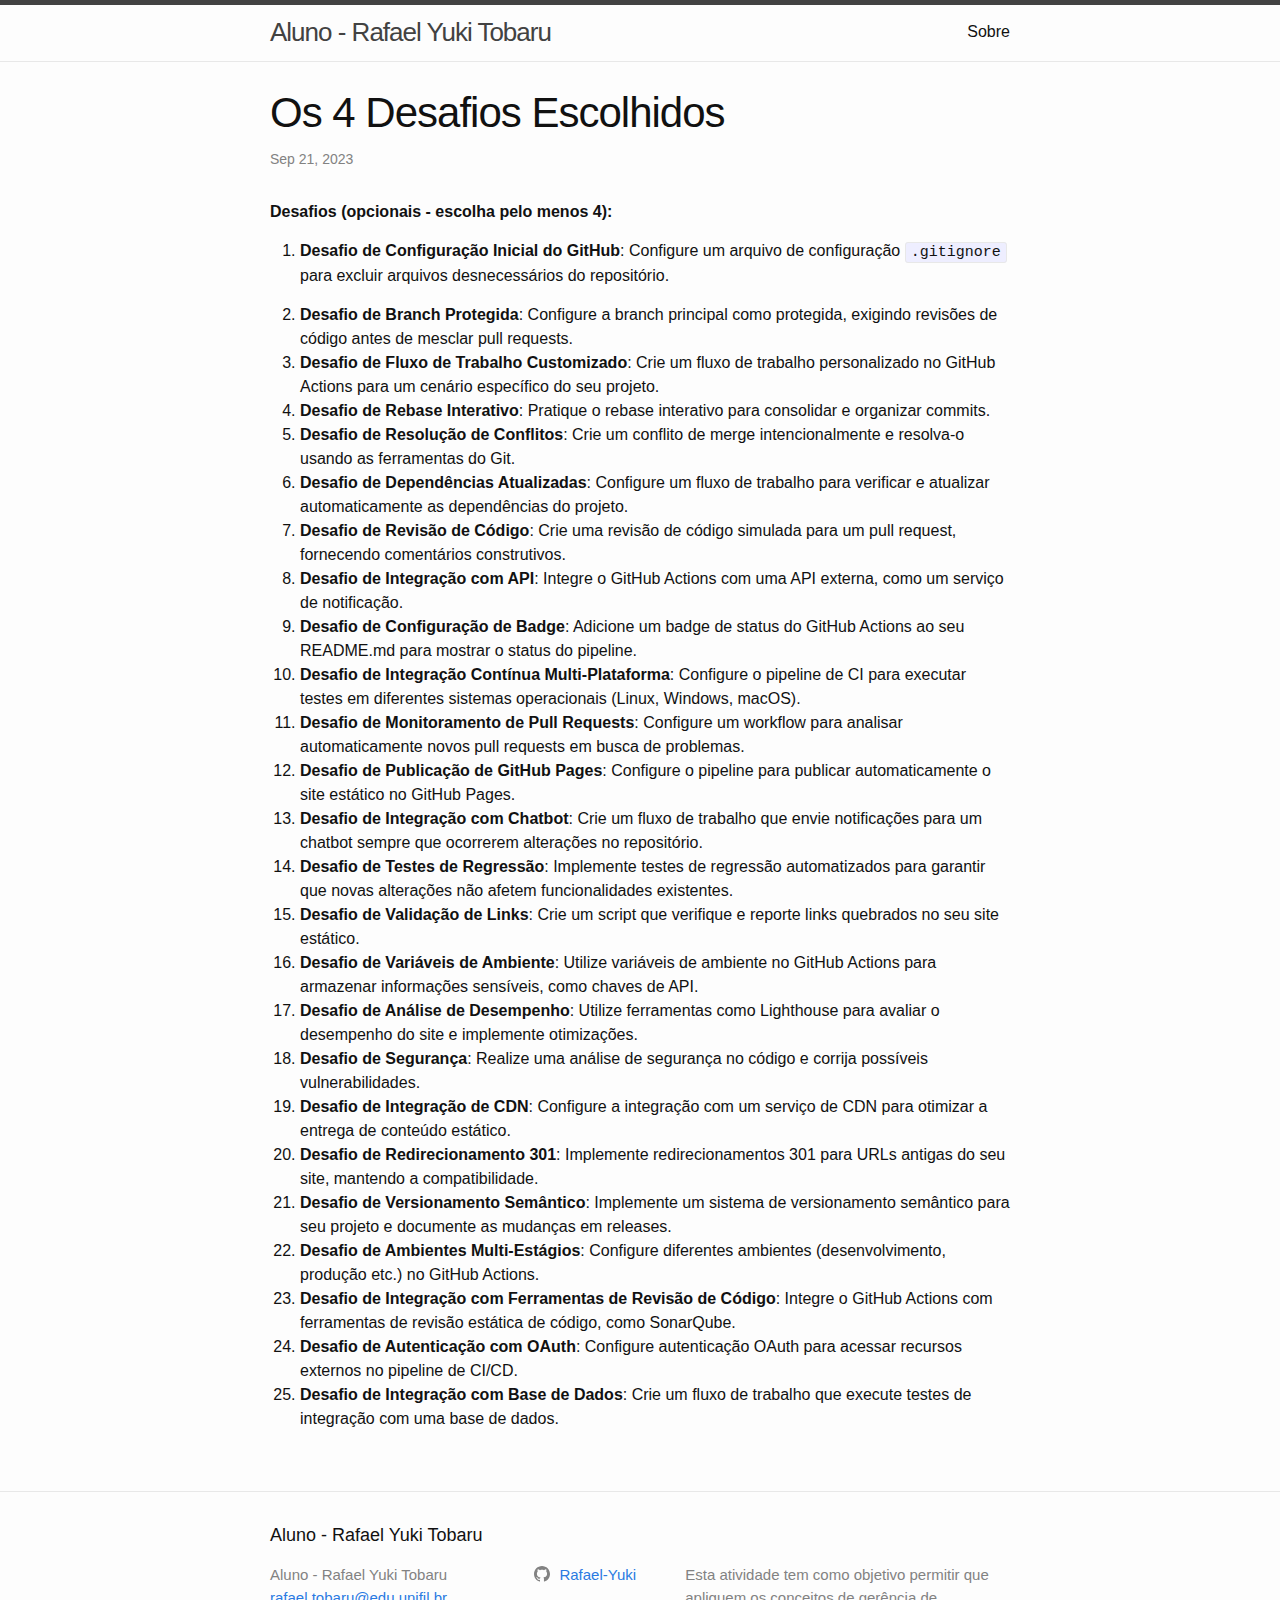
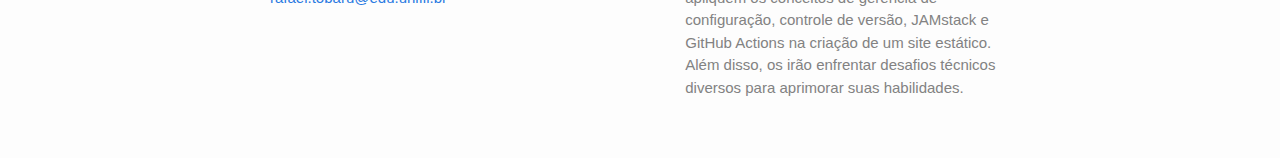
==== jekyll/update/2023/09/21/welcome-to-jekyll.html @ ce6be5b0 "site jekyll customizado" ====
<!DOCTYPE html>
<html lang="en"><head>
  <meta charset="utf-8">
  <meta http-equiv="X-UA-Compatible" content="IE=edge">
  <meta name="viewport" content="width=device-width, initial-scale=1"><!-- Begin Jekyll SEO tag v2.8.0 -->
<title>Os 4 Desafios Escolhidos | Aluno - Rafael Yuki Tobaru</title>
<meta name="generator" content="Jekyll v4.3.2" />
<meta property="og:title" content="Os 4 Desafios Escolhidos" />
<meta property="og:locale" content="en_US" />
<meta name="description" content="Desafios (opcionais - escolha pelo menos 4):" />
<meta property="og:description" content="Desafios (opcionais - escolha pelo menos 4):" />
<link rel="canonical" href="http://localhost:4000/jekyll/update/2023/09/21/welcome-to-jekyll.html" />
<meta property="og:url" content="http://localhost:4000/jekyll/update/2023/09/21/welcome-to-jekyll.html" />
<meta property="og:site_name" content="Aluno - Rafael Yuki Tobaru" />
<meta property="og:type" content="article" />
<meta property="article:published_time" content="2023-09-21T01:34:39-03:00" />
<meta name="twitter:card" content="summary" />
<meta property="twitter:title" content="Os 4 Desafios Escolhidos" />
<script type="application/ld+json">
{"@context":"https://schema.org","@type":"BlogPosting","dateModified":"2023-09-21T01:34:39-03:00","datePublished":"2023-09-21T01:34:39-03:00","description":"Desafios (opcionais - escolha pelo menos 4):","headline":"Os 4 Desafios Escolhidos","mainEntityOfPage":{"@type":"WebPage","@id":"http://localhost:4000/jekyll/update/2023/09/21/welcome-to-jekyll.html"},"url":"http://localhost:4000/jekyll/update/2023/09/21/welcome-to-jekyll.html"}</script>
<!-- End Jekyll SEO tag -->
<link rel="stylesheet" href="/assets/main.css"><link type="application/atom+xml" rel="alternate" href="http://localhost:4000/feed.xml" title="Aluno - Rafael Yuki Tobaru" /></head>
<body><header class="site-header" role="banner">

  <div class="wrapper"><a class="site-title" rel="author" href="/">Aluno - Rafael Yuki Tobaru</a><nav class="site-nav">
        <input type="checkbox" id="nav-trigger" class="nav-trigger" />
        <label for="nav-trigger">
          <span class="menu-icon">
            <svg viewBox="0 0 18 15" width="18px" height="15px">
              <path d="M18,1.484c0,0.82-0.665,1.484-1.484,1.484H1.484C0.665,2.969,0,2.304,0,1.484l0,0C0,0.665,0.665,0,1.484,0 h15.032C17.335,0,18,0.665,18,1.484L18,1.484z M18,7.516C18,8.335,17.335,9,16.516,9H1.484C0.665,9,0,8.335,0,7.516l0,0 c0-0.82,0.665-1.484,1.484-1.484h15.032C17.335,6.031,18,6.696,18,7.516L18,7.516z M18,13.516C18,14.335,17.335,15,16.516,15H1.484 C0.665,15,0,14.335,0,13.516l0,0c0-0.82,0.665-1.483,1.484-1.483h15.032C17.335,12.031,18,12.695,18,13.516L18,13.516z"/>
            </svg>
          </span>
        </label>

        <div class="trigger"><a class="page-link" href="/Sobre/">Sobre</a></div>
      </nav></div>
</header>
<main class="page-content" aria-label="Content">
      <div class="wrapper">
        <article class="post h-entry" itemscope itemtype="http://schema.org/BlogPosting">

  <header class="post-header">
    <h1 class="post-title p-name" itemprop="name headline">Os 4 Desafios Escolhidos</h1>
    <p class="post-meta">
      <time class="dt-published" datetime="2023-09-21T01:34:39-03:00" itemprop="datePublished">Sep 21, 2023
      </time></p>
  </header>

  <div class="post-content e-content" itemprop="articleBody">
    <p><strong>Desafios (opcionais - escolha pelo menos 4):</strong></p>

<ol>
  <li>
    <p><strong>Desafio de Configuração Inicial do GitHub</strong>: Configure um arquivo de configuração <code class="language-plaintext highlighter-rouge">.gitignore</code> para excluir arquivos desnecessários do repositório.</p>
  </li>
  <li><strong>Desafio de Branch Protegida</strong>: Configure a branch principal como protegida, exigindo revisões de código antes de mesclar pull requests.</li>
  <li><strong>Desafio de Fluxo de Trabalho Customizado</strong>: Crie um fluxo de trabalho personalizado no GitHub Actions para um cenário específico do seu projeto.</li>
  <li><strong>Desafio de Rebase Interativo</strong>: Pratique o rebase interativo para consolidar e organizar commits.</li>
  <li><strong>Desafio de Resolução de Conflitos</strong>: Crie um conflito de merge intencionalmente e resolva-o usando as ferramentas do Git.</li>
  <li><strong>Desafio de Dependências Atualizadas</strong>: Configure um fluxo de trabalho para verificar e atualizar automaticamente as dependências do projeto.</li>
  <li><strong>Desafio de Revisão de Código</strong>: Crie uma revisão de código simulada para um pull request, fornecendo comentários construtivos.</li>
  <li><strong>Desafio de Integração com API</strong>: Integre o GitHub Actions com uma API externa, como um serviço de notificação.</li>
  <li><strong>Desafio de Configuração de Badge</strong>: Adicione um badge de status do GitHub Actions ao seu README.md para mostrar o status do pipeline.</li>
  <li><strong>Desafio de Integração Contínua Multi-Plataforma</strong>: Configure o pipeline de CI para executar testes em diferentes sistemas operacionais (Linux, Windows, macOS).</li>
  <li><strong>Desafio de Monitoramento de Pull Requests</strong>: Configure um workflow para analisar automaticamente novos pull requests em busca de problemas.</li>
  <li><strong>Desafio de Publicação de GitHub Pages</strong>: Configure o pipeline para publicar automaticamente o site estático no GitHub Pages.</li>
  <li><strong>Desafio de Integração com Chatbot</strong>: Crie um fluxo de trabalho que envie notificações para um chatbot sempre que ocorrerem alterações no repositório.</li>
  <li><strong>Desafio de Testes de Regressão</strong>: Implemente testes de regressão automatizados para garantir que novas alterações não afetem funcionalidades existentes.</li>
  <li><strong>Desafio de Validação de Links</strong>: Crie um script que verifique e reporte links quebrados no seu site estático.</li>
  <li><strong>Desafio de Variáveis de Ambiente</strong>: Utilize variáveis de ambiente no GitHub Actions para armazenar informações sensíveis, como chaves de API.</li>
  <li><strong>Desafio de Análise de Desempenho</strong>: Utilize ferramentas como Lighthouse para avaliar o desempenho do site e implemente otimizações.</li>
  <li><strong>Desafio de Segurança</strong>: Realize uma análise de segurança no código e corrija possíveis vulnerabilidades.</li>
  <li><strong>Desafio de Integração de CDN</strong>: Configure a integração com um serviço de CDN para otimizar a entrega de conteúdo estático.</li>
  <li><strong>Desafio de Redirecionamento 301</strong>: Implemente redirecionamentos 301 para URLs antigas do seu site, mantendo a compatibilidade.</li>
  <li><strong>Desafio de Versionamento Semântico</strong>: Implemente um sistema de versionamento semântico para seu projeto e documente as mudanças em releases.</li>
  <li><strong>Desafio de Ambientes Multi-Estágios</strong>: Configure diferentes ambientes (desenvolvimento, produção etc.) no GitHub Actions.</li>
  <li><strong>Desafio de Integração com Ferramentas de Revisão de Código</strong>: Integre o GitHub Actions com ferramentas de revisão estática de código, como SonarQube.</li>
  <li><strong>Desafio de Autenticação com OAuth</strong>: Configure autenticação OAuth para acessar recursos externos no pipeline de CI/CD.</li>
  <li><strong>Desafio de Integração com Base de Dados</strong>: Crie um fluxo de trabalho que execute testes de integração com uma base de dados.</li>
</ol>

  </div><a class="u-url" href="/jekyll/update/2023/09/21/welcome-to-jekyll.html" hidden></a>
</article>

      </div>
    </main><footer class="site-footer h-card">
  <data class="u-url" href="/"></data>

  <div class="wrapper">

    <h2 class="footer-heading">Aluno - Rafael Yuki Tobaru</h2>

    <div class="footer-col-wrapper">
      <div class="footer-col footer-col-1">
        <ul class="contact-list">
          <li class="p-name">Aluno - Rafael Yuki Tobaru</li><li><a class="u-email" href="mailto:rafael.tobaru@edu.unifil.br">rafael.tobaru@edu.unifil.br</a></li></ul>
      </div>

      <div class="footer-col footer-col-2"><ul class="social-media-list"><li><a href="https://github.com/Rafael-Yuki"><svg class="svg-icon"><use xlink:href="/assets/minima-social-icons.svg#github"></use></svg> <span class="username">Rafael-Yuki</span></a></li></ul>
</div>

      <div class="footer-col footer-col-3">
        <p>Esta atividade tem como objetivo permitir que apliquem os conceitos de gerência de configuração,  controle de versão, JAMstack e GitHub Actions na criação de um site estático.  Além disso, os irão enfrentar desafios técnicos diversos para aprimorar suas habilidades.</p>
      </div>
    </div>

  </div>

</footer>
</body>

</html>
---- assets/main.css ----
/**
 * Reset some basic elements
 */
body, h1, h2, h3, h4, h5, h6,
p, blockquote, pre, hr,
dl, dd, ol, ul, figure {
  margin: 0;
  padding: 0;
}

/**
 * Basic styling
 */
body {
  font: 400 16px/1.5 -apple-system, BlinkMacSystemFont, "Segoe UI", Roboto, Helvetica, Arial, sans-serif, "Apple Color Emoji", "Segoe UI Emoji", "Segoe UI Symbol";
  color: #111;
  background-color: #fdfdfd;
  -webkit-text-size-adjust: 100%;
  -webkit-font-feature-settings: "kern" 1;
  -moz-font-feature-settings: "kern" 1;
  -o-font-feature-settings: "kern" 1;
  font-feature-settings: "kern" 1;
  font-kerning: normal;
  display: flex;
  min-height: 100vh;
  flex-direction: column;
}

/**
 * Set `margin-bottom` to maintain vertical rhythm
 */
h1, h2, h3, h4, h5, h6,
p, blockquote, pre,
ul, ol, dl, figure,
.highlight {
  margin-bottom: 15px;
}

/**
 * `main` element
 */
main {
  display: block; /* Default value of `display` of `main` element is 'inline' in IE 11. */
}

/**
 * Images
 */
img {
  max-width: 100%;
  vertical-align: middle;
}

/**
 * Figures
 */
figure > img {
  display: block;
}

figcaption {
  font-size: 14px;
}

/**
 * Lists
 */
ul, ol {
  margin-left: 30px;
}

li > ul,
li > ol {
  margin-bottom: 0;
}

/**
 * Headings
 */
h1, h2, h3, h4, h5, h6 {
  font-weight: 400;
}

/**
 * Links
 */
a {
  color: #2a7ae2;
  text-decoration: none;
}
a:visited {
  color: #1756a9;
}
a:hover {
  color: #111;
  text-decoration: underline;
}
.social-media-list a:hover {
  text-decoration: none;
}
.social-media-list a:hover .username {
  text-decoration: underline;
}

/**
 * Blockquotes
 */
blockquote {
  color: #828282;
  border-left: 4px solid #e8e8e8;
  padding-left: 15px;
  font-size: 18px;
  letter-spacing: -1px;
  font-style: italic;
}
blockquote > :last-child {
  margin-bottom: 0;
}

/**
 * Code formatting
 */
pre,
code {
  font-size: 15px;
  border: 1px solid #e8e8e8;
  border-radius: 3px;
  background-color: #eef;
}

code {
  padding: 1px 5px;
}

pre {
  padding: 8px 12px;
  overflow-x: auto;
}
pre > code {
  border: 0;
  padding-right: 0;
  padding-left: 0;
}

/**
 * Wrapper
 */
.wrapper {
  max-width: -webkit-calc(800px - (30px * 2));
  max-width: calc(800px - 30px * 2);
  margin-right: auto;
  margin-left: auto;
  padding-right: 30px;
  padding-left: 30px;
}
@media screen and (max-width: 800px) {
  .wrapper {
    max-width: -webkit-calc(800px - (30px));
    max-width: calc(800px - (30px));
    padding-right: 15px;
    padding-left: 15px;
  }
}

/**
 * Clearfix
 */
.footer-col-wrapper:after, .wrapper:after {
  content: "";
  display: table;
  clear: both;
}

/**
 * Icons
 */
.svg-icon {
  width: 16px;
  height: 16px;
  display: inline-block;
  fill: #828282;
  padding-right: 5px;
  vertical-align: text-top;
}

.social-media-list li + li {
  padding-top: 5px;
}

/**
 * Tables
 */
table {
  margin-bottom: 30px;
  width: 100%;
  text-align: left;
  color: #3f3f3f;
  border-collapse: collapse;
  border: 1px solid #e8e8e8;
}
table tr:nth-child(even) {
  background-color: #f7f7f7;
}
table th, table td {
  padding: 10px 15px;
}
table th {
  background-color: #f0f0f0;
  border: 1px solid #dedede;
  border-bottom-color: #c9c9c9;
}
table td {
  border: 1px solid #e8e8e8;
}

/**
 * Site header
 */
.site-header {
  border-top: 5px solid #424242;
  border-bottom: 1px solid #e8e8e8;
  min-height: 55.95px;
  position: relative;
}

.site-title {
  font-size: 26px;
  font-weight: 300;
  line-height: 54px;
  letter-spacing: -1px;
  margin-bottom: 0;
  float: left;
}
.site-title, .site-title:visited {
  color: #424242;
}

.site-nav {
  float: right;
  line-height: 54px;
}
.site-nav .nav-trigger {
  display: none;
}
.site-nav .menu-icon {
  display: none;
}
.site-nav .page-link {
  color: #111;
  line-height: 1.5;
}
.site-nav .page-link:not(:last-child) {
  margin-right: 20px;
}
@media screen and (max-width: 600px) {
  .site-nav {
    position: absolute;
    top: 9px;
    right: 15px;
    background-color: #fdfdfd;
    border: 1px solid #e8e8e8;
    border-radius: 5px;
    text-align: right;
  }
  .site-nav label[for=nav-trigger] {
    display: block;
    float: right;
    width: 36px;
    height: 36px;
    z-index: 2;
    cursor: pointer;
  }
  .site-nav .menu-icon {
    display: block;
    float: right;
    width: 36px;
    height: 26px;
    line-height: 0;
    padding-top: 10px;
    text-align: center;
  }
  .site-nav .menu-icon > svg {
    fill: #424242;
  }
  .site-nav input ~ .trigger {
    clear: both;
    display: none;
  }
  .site-nav input:checked ~ .trigger {
    display: block;
    padding-bottom: 5px;
  }
  .site-nav .page-link {
    display: block;
    padding: 5px 10px;
    margin-left: 20px;
  }
  .site-nav .page-link:not(:last-child) {
    margin-right: 0;
  }
}

/**
 * Site footer
 */
.site-footer {
  border-top: 1px solid #e8e8e8;
  padding: 30px 0;
}

.footer-heading {
  font-size: 18px;
  margin-bottom: 15px;
}

.contact-list,
.social-media-list {
  list-style: none;
  margin-left: 0;
}

.footer-col-wrapper {
  font-size: 15px;
  color: #828282;
  margin-left: -15px;
}

.footer-col {
  float: left;
  margin-bottom: 15px;
  padding-left: 15px;
}

.footer-col-1 {
  width: -webkit-calc(35% - (30px / 2));
  width: calc(35% - 30px / 2);
}

.footer-col-2 {
  width: -webkit-calc(20% - (30px / 2));
  width: calc(20% - 30px / 2);
}

.footer-col-3 {
  width: -webkit-calc(45% - (30px / 2));
  width: calc(45% - 30px / 2);
}

@media screen and (max-width: 800px) {
  .footer-col-1,
  .footer-col-2 {
    width: -webkit-calc(50% - (30px / 2));
    width: calc(50% - 30px / 2);
  }
  .footer-col-3 {
    width: -webkit-calc(100% - (30px / 2));
    width: calc(100% - 30px / 2);
  }
}
@media screen and (max-width: 600px) {
  .footer-col {
    float: none;
    width: -webkit-calc(100% - (30px / 2));
    width: calc(100% - 30px / 2);
  }
}
/**
 * Page content
 */
.page-content {
  padding: 30px 0;
  flex: 1;
}

.page-heading {
  font-size: 32px;
}

.post-list-heading {
  font-size: 28px;
}

.post-list {
  margin-left: 0;
  list-style: none;
}
.post-list > li {
  margin-bottom: 30px;
}

.post-meta {
  font-size: 14px;
  color: #828282;
}

.post-link {
  display: block;
  font-size: 24px;
}

/**
 * Posts
 */
.post-header {
  margin-bottom: 30px;
}

.post-title {
  font-size: 42px;
  letter-spacing: -1px;
  line-height: 1;
}
@media screen and (max-width: 800px) {
  .post-title {
    font-size: 36px;
  }
}

.post-content {
  margin-bottom: 30px;
}
.post-content h2 {
  font-size: 32px;
}
@media screen and (max-width: 800px) {
  .post-content h2 {
    font-size: 28px;
  }
}
.post-content h3 {
  font-size: 26px;
}
@media screen and (max-width: 800px) {
  .post-content h3 {
    font-size: 22px;
  }
}
.post-content h4 {
  font-size: 20px;
}
@media screen and (max-width: 800px) {
  .post-content h4 {
    font-size: 18px;
  }
}

/**
 * Syntax highlighting styles
 */
.highlight {
  background: #fff;
}
.highlighter-rouge .highlight {
  background: #eef;
}
.highlight .c {
  color: #998;
  font-style: italic;
}
.highlight .err {
  color: #a61717;
  background-color: #e3d2d2;
}
.highlight .k {
  font-weight: bold;
}
.highlight .o {
  font-weight: bold;
}
.highlight .cm {
  color: #998;
  font-style: italic;
}
.highlight .cp {
  color: #999;
  font-weight: bold;
}
.highlight .c1 {
  color: #998;
  font-style: italic;
}
.highlight .cs {
  color: #999;
  font-weight: bold;
  font-style: italic;
}
.highlight .gd {
  color: #000;
  background-color: #fdd;
}
.highlight .gd .x {
  color: #000;
  background-color: #faa;
}
.highlight .ge {
  font-style: italic;
}
.highlight .gr {
  color: #a00;
}
.highlight .gh {
  color: #999;
}
.highlight .gi {
  color: #000;
  background-color: #dfd;
}
.highlight .gi .x {
  color: #000;
  background-color: #afa;
}
.highlight .go {
  color: #888;
}
.highlight .gp {
  color: #555;
}
.highlight .gs {
  font-weight: bold;
}
.highlight .gu {
  color: #aaa;
}
.highlight .gt {
  color: #a00;
}
.highlight .kc {
  font-weight: bold;
}
.highlight .kd {
  font-weight: bold;
}
.highlight .kp {
  font-weight: bold;
}
.highlight .kr {
  font-weight: bold;
}
.highlight .kt {
  color: #458;
  font-weight: bold;
}
.highlight .m {
  color: #099;
}
.highlight .s {
  color: #d14;
}
.highlight .na {
  color: #008080;
}
.highlight .nb {
  color: #0086B3;
}
.highlight .nc {
  color: #458;
  font-weight: bold;
}
.highlight .no {
  color: #008080;
}
.highlight .ni {
  color: #800080;
}
.highlight .ne {
  color: #900;
  font-weight: bold;
}
.highlight .nf {
  color: #900;
  font-weight: bold;
}
.highlight .nn {
  color: #555;
}
.highlight .nt {
  color: #000080;
}
.highlight .nv {
  color: #008080;
}
.highlight .ow {
  font-weight: bold;
}
.highlight .w {
  color: #bbb;
}
.highlight .mf {
  color: #099;
}
.highlight .mh {
  color: #099;
}
.highlight .mi {
  color: #099;
}
.highlight .mo {
  color: #099;
}
.highlight .sb {
  color: #d14;
}
.highlight .sc {
  color: #d14;
}
.highlight .sd {
  color: #d14;
}
.highlight .s2 {
  color: #d14;
}
.highlight .se {
  color: #d14;
}
.highlight .sh {
  color: #d14;
}
.highlight .si {
  color: #d14;
}
.highlight .sx {
  color: #d14;
}
.highlight .sr {
  color: #009926;
}
.highlight .s1 {
  color: #d14;
}
.highlight .ss {
  color: #990073;
}
.highlight .bp {
  color: #999;
}
.highlight .vc {
  color: #008080;
}
.highlight .vg {
  color: #008080;
}
.highlight .vi {
  color: #008080;
}
.highlight .il {
  color: #099;
}

/*# sourceMappingURL=main.css.map */
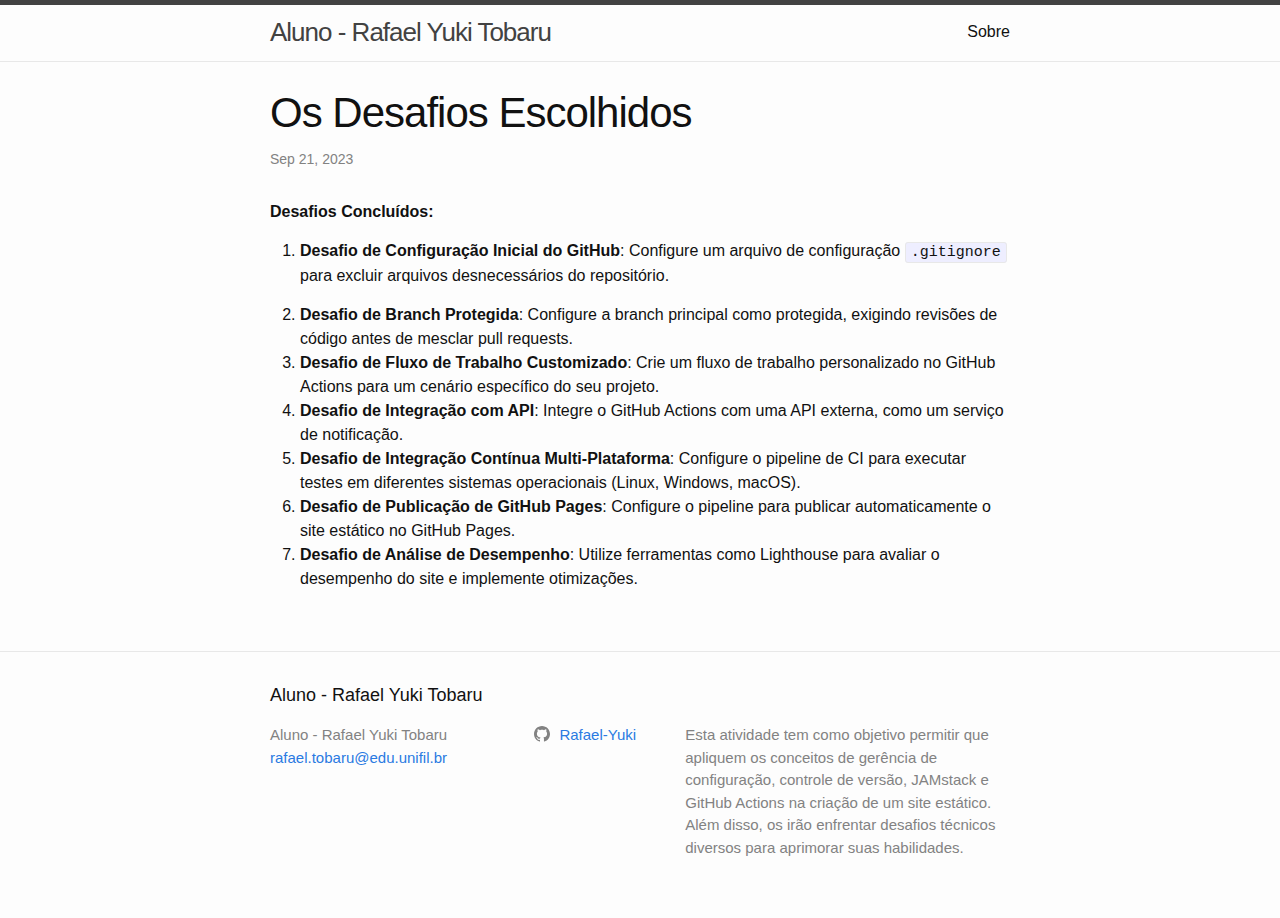
==== commit a898aed2: "desafios concluídos" ====
--- a/jekyll/update/2023/09/21/welcome-to-jekyll.html
+++ b/jekyll/update/2023/09/21/welcome-to-jekyll.html
@@ -3,7 +3,7 @@
   <meta charset="utf-8">
   <meta http-equiv="X-UA-Compatible" content="IE=edge">
   <meta name="viewport" content="width=device-width, initial-scale=1"><!-- Begin Jekyll SEO tag v2.8.0 -->
-<title>Os 4 Desafios Escolhidos | Aluno - Rafael Yuki Tobaru</title>
+<title>Os Desafios Escolhidos | Aluno - Rafael Yuki Tobaru</title>
 <meta name="generator" content="Jekyll v4.3.2" />
 <meta property="og:title" content="Os 4 Desafios Escolhidos" />
 <meta property="og:locale" content="en_US" />
@@ -40,14 +40,14 @@
         <article class="post h-entry" itemscope itemtype="http://schema.org/BlogPosting">
 
   <header class="post-header">
-    <h1 class="post-title p-name" itemprop="name headline">Os 4 Desafios Escolhidos</h1>
+    <h1 class="post-title p-name" itemprop="name headline">Os Desafios Escolhidos</h1>
     <p class="post-meta">
       <time class="dt-published" datetime="2023-09-21T01:34:39-03:00" itemprop="datePublished">Sep 21, 2023
       </time></p>
   </header>
 
   <div class="post-content e-content" itemprop="articleBody">
-    <p><strong>Desafios (opcionais - escolha pelo menos 4):</strong></p>
+    <p><strong>Desafios Concluídos:</strong></p>
 
 <ol>
   <li>
@@ -55,28 +55,10 @@
   </li>
   <li><strong>Desafio de Branch Protegida</strong>: Configure a branch principal como protegida, exigindo revisões de código antes de mesclar pull requests.</li>
   <li><strong>Desafio de Fluxo de Trabalho Customizado</strong>: Crie um fluxo de trabalho personalizado no GitHub Actions para um cenário específico do seu projeto.</li>
-  <li><strong>Desafio de Rebase Interativo</strong>: Pratique o rebase interativo para consolidar e organizar commits.</li>
-  <li><strong>Desafio de Resolução de Conflitos</strong>: Crie um conflito de merge intencionalmente e resolva-o usando as ferramentas do Git.</li>
-  <li><strong>Desafio de Dependências Atualizadas</strong>: Configure um fluxo de trabalho para verificar e atualizar automaticamente as dependências do projeto.</li>
-  <li><strong>Desafio de Revisão de Código</strong>: Crie uma revisão de código simulada para um pull request, fornecendo comentários construtivos.</li>
   <li><strong>Desafio de Integração com API</strong>: Integre o GitHub Actions com uma API externa, como um serviço de notificação.</li>
-  <li><strong>Desafio de Configuração de Badge</strong>: Adicione um badge de status do GitHub Actions ao seu README.md para mostrar o status do pipeline.</li>
   <li><strong>Desafio de Integração Contínua Multi-Plataforma</strong>: Configure o pipeline de CI para executar testes em diferentes sistemas operacionais (Linux, Windows, macOS).</li>
-  <li><strong>Desafio de Monitoramento de Pull Requests</strong>: Configure um workflow para analisar automaticamente novos pull requests em busca de problemas.</li>
   <li><strong>Desafio de Publicação de GitHub Pages</strong>: Configure o pipeline para publicar automaticamente o site estático no GitHub Pages.</li>
-  <li><strong>Desafio de Integração com Chatbot</strong>: Crie um fluxo de trabalho que envie notificações para um chatbot sempre que ocorrerem alterações no repositório.</li>
-  <li><strong>Desafio de Testes de Regressão</strong>: Implemente testes de regressão automatizados para garantir que novas alterações não afetem funcionalidades existentes.</li>
-  <li><strong>Desafio de Validação de Links</strong>: Crie um script que verifique e reporte links quebrados no seu site estático.</li>
-  <li><strong>Desafio de Variáveis de Ambiente</strong>: Utilize variáveis de ambiente no GitHub Actions para armazenar informações sensíveis, como chaves de API.</li>
   <li><strong>Desafio de Análise de Desempenho</strong>: Utilize ferramentas como Lighthouse para avaliar o desempenho do site e implemente otimizações.</li>
-  <li><strong>Desafio de Segurança</strong>: Realize uma análise de segurança no código e corrija possíveis vulnerabilidades.</li>
-  <li><strong>Desafio de Integração de CDN</strong>: Configure a integração com um serviço de CDN para otimizar a entrega de conteúdo estático.</li>
-  <li><strong>Desafio de Redirecionamento 301</strong>: Implemente redirecionamentos 301 para URLs antigas do seu site, mantendo a compatibilidade.</li>
-  <li><strong>Desafio de Versionamento Semântico</strong>: Implemente um sistema de versionamento semântico para seu projeto e documente as mudanças em releases.</li>
-  <li><strong>Desafio de Ambientes Multi-Estágios</strong>: Configure diferentes ambientes (desenvolvimento, produção etc.) no GitHub Actions.</li>
-  <li><strong>Desafio de Integração com Ferramentas de Revisão de Código</strong>: Integre o GitHub Actions com ferramentas de revisão estática de código, como SonarQube.</li>
-  <li><strong>Desafio de Autenticação com OAuth</strong>: Configure autenticação OAuth para acessar recursos externos no pipeline de CI/CD.</li>
-  <li><strong>Desafio de Integração com Base de Dados</strong>: Crie um fluxo de trabalho que execute testes de integração com uma base de dados.</li>
 </ol>
 
   </div><a class="u-url" href="/jekyll/update/2023/09/21/welcome-to-jekyll.html" hidden></a>
